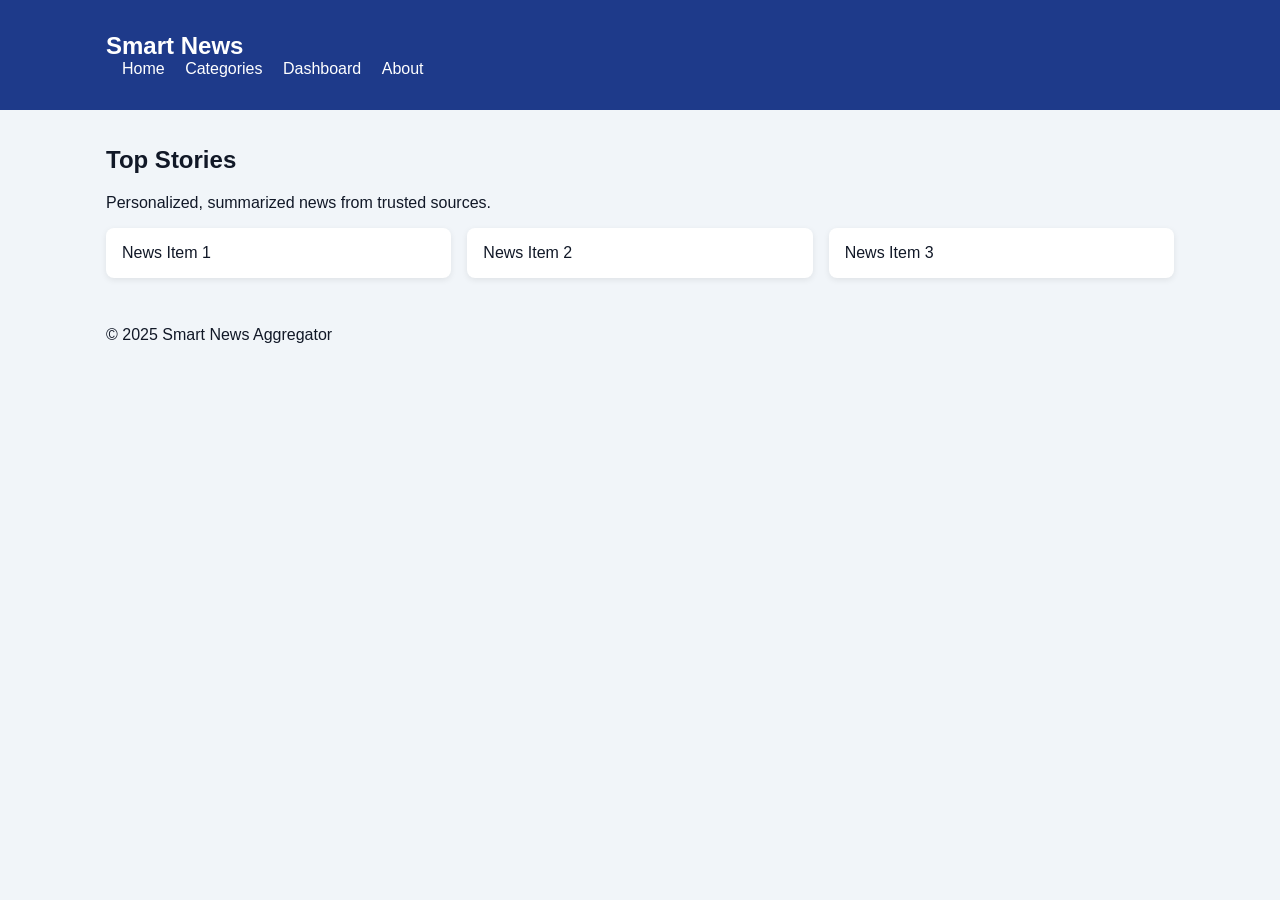
==== frontend/index.html @ d4052690 "Initial project setup with folder structure" ====
<!DOCTYPE html>
<html lang="en">
<head>
  <meta charset="UTF-8" />
  <meta name="viewport" content="width=device-width, initial-scale=1.0" />
  <title>Smart News Aggregator</title>
  <link rel="stylesheet" href="css/style.css" />
</head>
<body>
  <header class="site-header">
    <div class="container">
      <h1 class="logo">Smart News</h1>
      <nav class="main-nav">
        <a href="index.html">Home</a>
        <a href="categories.html">Categories</a>
        <a href="dashboard.html">Dashboard</a>
        <a href="about.html">About</a>
      </nav>
    </div>
  </header>

  <main class="container">
    <section class="hero">
      <h2>Top Stories</h2>
      <p>Personalized, summarized news from trusted sources.</p>
    </section>

    <section class="news-list">
      <div class="news-card">News Item 1</div>
      <div class="news-card">News Item 2</div>
      <div class="news-card">News Item 3</div>
    </section>
  </main>

  <footer class="site-footer">
    <div class="container">
      <p>© 2025 Smart News Aggregator</p>
    </div>
  </footer>

  <script src="js/script.js"></script>
</body>
</html>
---- frontend/css/style.css ----
:root {
  --primary: #1e3a8a;
  --background: #f1f5f9;
  --text: #111827;
  --accent: #ffb703;
  --card: #ffffff;
}

* {
  box-sizing: border-box;
}

body {
  font-family: "Open Sans", Arial, sans-serif;
  margin: 0;
  background: var(--background);
  color: var(--text);
}

.container {
  max-width: 1100px;
  margin: 0 auto;
  padding: 1rem;
}

.site-header {
  background: var(--primary);
  color: white;
  padding: 1rem 0;
}

.logo {
  margin: 0;
  display: inline-block;
  font-weight: bold;
  font-size: 1.5rem;
}

.main-nav a {
  color: white;
  margin-left: 1rem;
  text-decoration: none;
}

.news-list {
  display: flex;
  gap: 1rem;
  flex-wrap: wrap;
}

.news-card {
  background: var(--card);
  padding: 1rem;
  border-radius: 8px;
  flex: 1;
  box-shadow: 0 2px 6px rgba(0, 0, 0, 0.08);
  min-width: 250px;
}
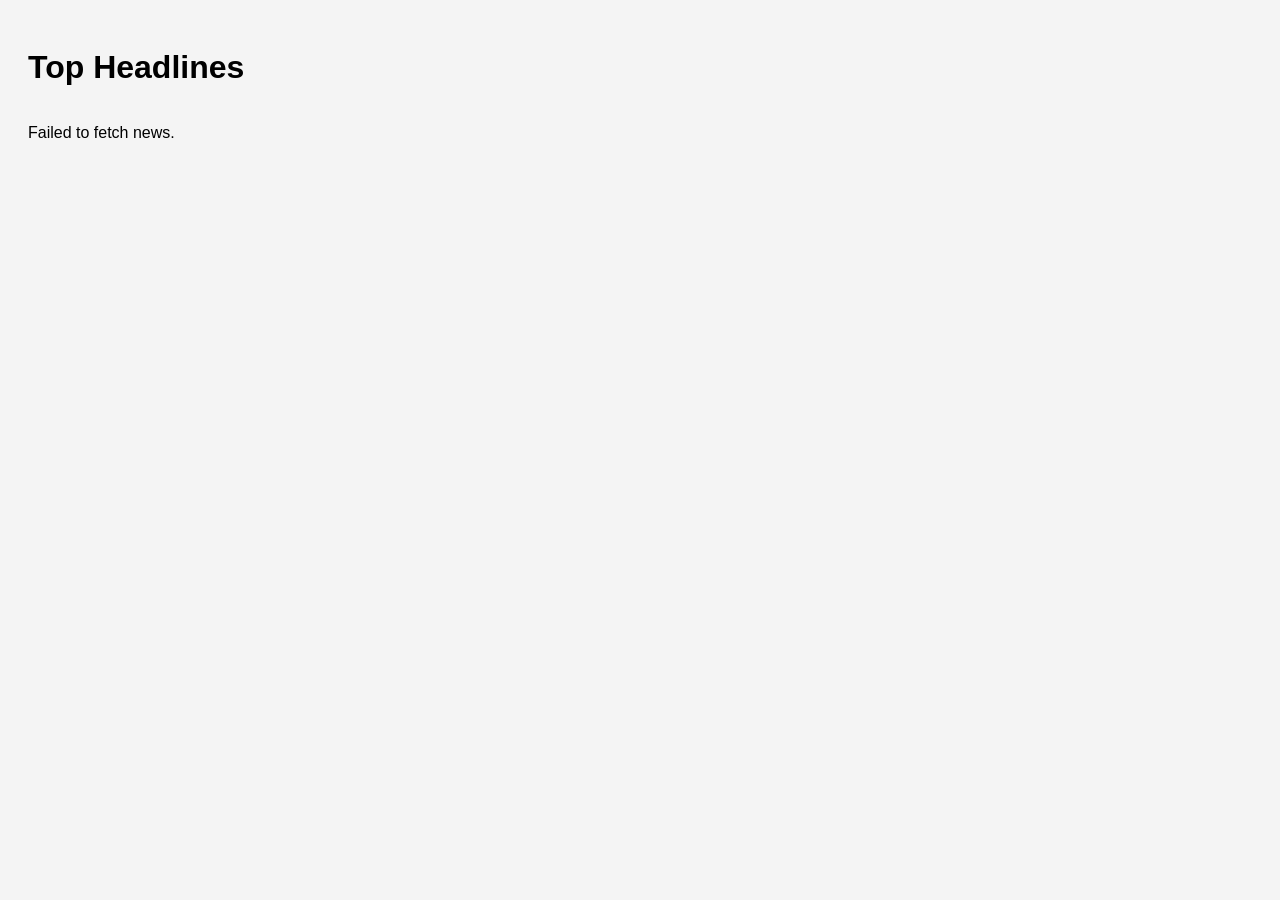
==== commit 012db865: "Updated backend and frontend code with news display" ====
--- a/frontend/index.html
+++ b/frontend/index.html
@@ -1,43 +1,61 @@
 <!DOCTYPE html>
 <html lang="en">
 <head>
-  <meta charset="UTF-8" />
-  <meta name="viewport" content="width=device-width, initial-scale=1.0" />
-  <title>Smart News Aggregator</title>
-  <link rel="stylesheet" href="css/style.css" />
+  <meta charset="UTF-8">
+  <title>News Aggregator</title>
+  <style>
+    body { font-family: Arial, sans-serif; padding: 20px; background: #f4f4f4; }
+    .news-container { display: grid; grid-template-columns: repeat(auto-fit, minmax(300px, 1fr)); gap: 20px; }
+    .news-card { background: white; border-radius: 8px; overflow: hidden; box-shadow: 0 2px 6px rgba(0,0,0,0.1); }
+    .news-card img { width: 100%; height: 180px; object-fit: cover; }
+    .news-card .content { padding: 15px; }
+    .news-card h2 { font-size: 18px; margin-bottom: 10px; }
+    .news-card p { font-size: 14px; margin-bottom: 10px; }
+    .news-card a { color: blue; text-decoration: none; }
+    .news-card a:hover { text-decoration: underline; }
+  </style>
 </head>
 <body>
-  <header class="site-header">
-    <div class="container">
-      <h1 class="logo">Smart News</h1>
-      <nav class="main-nav">
-        <a href="index.html">Home</a>
-        <a href="categories.html">Categories</a>
-        <a href="dashboard.html">Dashboard</a>
-        <a href="about.html">About</a>
-      </nav>
-    </div>
-  </header>
+  <h1>Top Headlines</h1>
+  <div id="news" class="news-container"></div>
 
-  <main class="container">
-    <section class="hero">
-      <h2>Top Stories</h2>
-      <p>Personalized, summarized news from trusted sources.</p>
-    </section>
+  <script>
+    async function fetchNews() {
+      const container = document.getElementById("news");
+      container.innerHTML = "<p>Loading news...</p>";
+      try {
+        const res = await fetch("http://localhost:5000/api/news");
+        const data = await res.json();
+        container.innerHTML = "";
 
-    <section class="news-list">
-      <div class="news-card">News Item 1</div>
-      <div class="news-card">News Item 2</div>
-      <div class="news-card">News Item 3</div>
-    </section>
-  </main>
+        data.articles.forEach(article => {
+          const card = document.createElement("div");
+          card.className = "news-card";
 
-  <footer class="site-footer">
-    <div class="container">
-      <p>© 2025 Smart News Aggregator</p>
-    </div>
-  </footer>
+          const img = article.urlToImage
+            ? `<img src="${article.urlToImage}" alt="${article.title}">`
+            : "";
 
-  <script src="js/script.js"></script>
+          const desc = article.description ? `<p>${article.description}</p>` : "";
+
+          card.innerHTML = `
+            ${img}
+            <div class="content">
+              <h2>${article.title}</h2>
+              ${desc}
+              <a href="${article.url}" target="_blank">Read more</a>
+            </div>
+          `;
+
+          container.appendChild(card);
+        });
+      } catch (err) {
+        console.error(err);
+        container.innerHTML = "<p>Failed to fetch news.</p>";
+      }
+    }
+
+    fetchNews();
+  </script>
 </body>
 </html>
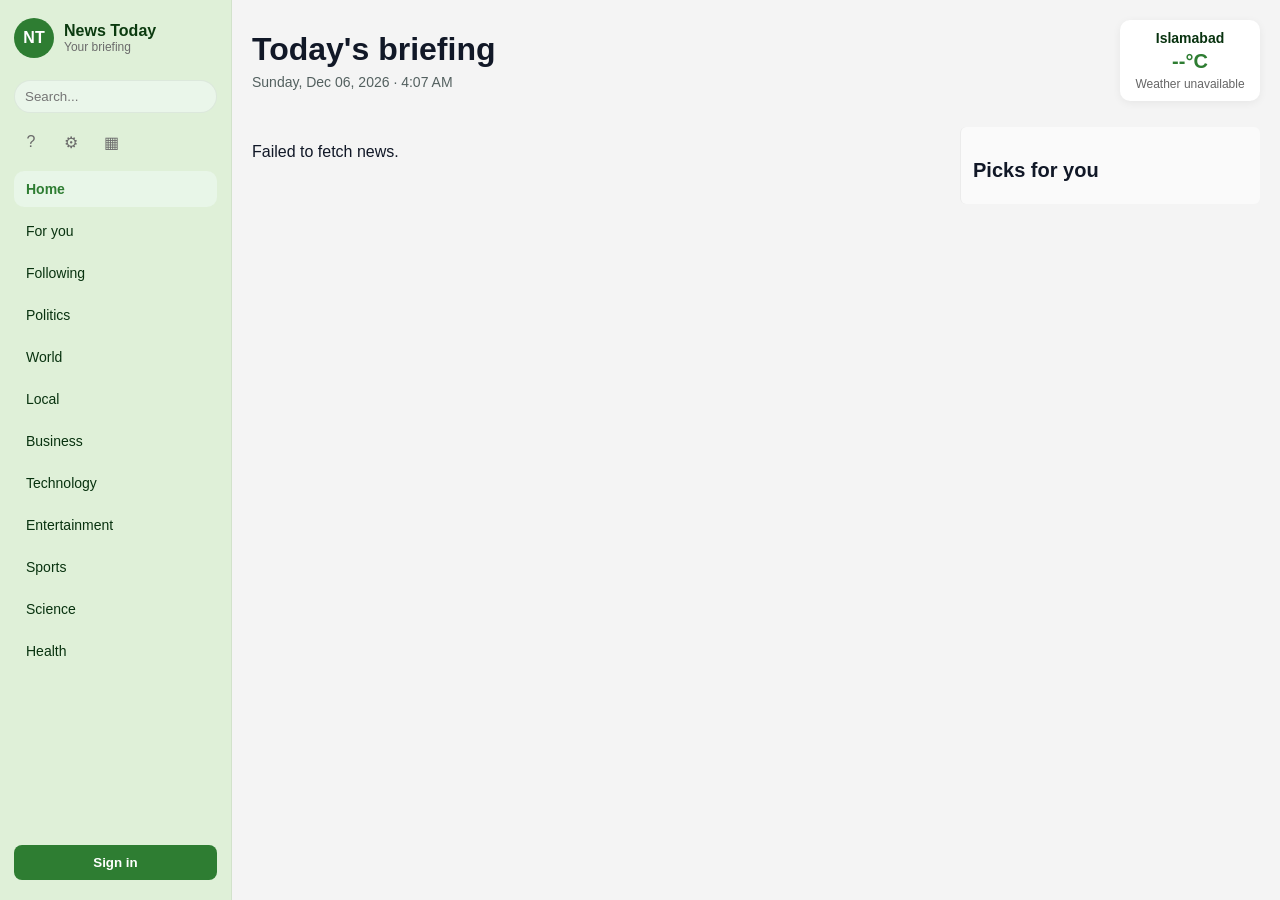
==== commit 2c2ccee9: "Zainab Updates" ====
--- a/frontend/index.html
+++ b/frontend/index.html
@@ -3,10 +3,28 @@
 <head>
   <meta charset="UTF-8">
   <title>News Aggregator</title>
+  <link rel="stylesheet" href="css/style.css">
+ 
   <style>
-    body { font-family: Arial, sans-serif; padding: 20px; background: #f4f4f4; }
-    .news-container { display: grid; grid-template-columns: repeat(auto-fit, minmax(300px, 1fr)); gap: 20px; }
-    .news-card { background: white; border-radius: 8px; overflow: hidden; box-shadow: 0 2px 6px rgba(0,0,0,0.1); }
+    body {
+      font-family: Arial, sans-serif;
+      background: #f4f4f4;
+      margin: 0;
+    }
+
+    .news-container {
+      display: grid;
+      grid-template-columns: repeat(auto-fit, minmax(300px, 1fr));
+      gap: 20px;
+    }
+
+    .news-card { 
+      background: white; 
+      border-radius: 8px; 
+      overflow: hidden; 
+      box-shadow: 0 2px 6px rgba(0,0,0,0.1); 
+    }
+
     .news-card img { width: 100%; height: 180px; object-fit: cover; }
     .news-card .content { padding: 15px; }
     .news-card h2 { font-size: 18px; margin-bottom: 10px; }
@@ -16,46 +34,194 @@
   </style>
 </head>
 <body>
-  <h1>Top Headlines</h1>
+
+<div id="layout">
+
+  <aside id="leftSidebar" class="left-sidebar">
+    <div class="sidebar-top">
+      <div class="brand">
+        <div class="brand-icon">NT</div>
+        <div class="brand-title">
+          <div class="app-name">News Today</div>
+          <div class="app-sub">Your briefing</div>
+        </div>
+      </div>
+
+      <div class="sidebar-search">
+        <input id="sidebarSearch" type="search" placeholder="Search..." />
+      </div>
+
+      <div class="sidebar-icons">
+        <button class="icon-btn">?</button>
+        <button class="icon-btn">⚙</button>
+        <button class="icon-btn">▦</button>
+      </div>
+    </div>
+
+    <nav class="sidebar-nav">
+      <ul>
+        <li><button class="nav-item active">Home</button></li>
+        <li><button class="nav-item">For you</button></li>
+        <li><button class="nav-item">Following</button></li>
+        <li><button class="nav-item">Politics</button></li>
+        <li><button class="nav-item">World</button></li>
+        <li><button class="nav-item">Local</button></li>
+        <li><button class="nav-item">Business</button></li>
+        <li><button class="nav-item">Technology</button></li>
+        <li><button class="nav-item">Entertainment</button></li>
+        <li><button class="nav-item">Sports</button></li>
+        <li><button class="nav-item">Science</button></li>
+        <li><button class="nav-item">Health</button></li>
+      </ul>
+    </nav>
+
+    <div class="sidebar-bottom">
+      <button id="signinBtn" class="signin-btn">Sign in</button>
+    </div>
+  </aside>
+
+  <div class="page-with-sidebar">
+
+<!-- header row: title | datetime | city+temp -->
+<div id="headline-row">
+  <div id="headline-left">
+    <h1>Today's briefing</h1>
+    <div id="current-datetime" aria-live="polite"></div>
+  </div>
+
+  <div id="headline-right">
+    <div id="city-weather" role="status" aria-live="polite">
+      <div class="city-name">Islamabad</div>
+      <div class="city-temp">--°C</div>
+      <div class="weather-note">Loading…</div>
+    </div>
+  </div>
+</div>
+
+
+<div class="content-layout">
   <div id="news" class="news-container"></div>
 
-  <script>
-    async function fetchNews() {
+  <div id="picks-section">
+    <h3>Picks for you</h3>
+    <div id="picks"></div>
+  </div>
+</div>
+
+
+
+<!-- </div> -->
+
+
+
+    <!-- <script>
+      async function fetchNews() {
       const container = document.getElementById("news");
       container.innerHTML = "<p>Loading news...</p>";
+
       try {
         const res = await fetch("http://localhost:5000/api/news");
         const data = await res.json();
         container.innerHTML = "";
 
-        data.articles.forEach(article => {
+        // --- Score-based ranking ---
+        function scoreArticle(article) {
+          let score = 0;
+          if (article.urlToImage) score += 10;
+          if (article.title?.length > 40) score += 5;
+          const majorSources = ["BBC", "CNN", "Reuters", "The Guardian", "Al Jazeera"];
+          if (majorSources.some(src => article.source?.name?.includes(src))) score += 15;
+          return score;
+        }
+
+        // Sort by score
+        const sortedArticles = data.articles.sort((a, b) => scoreArticle(b) - scoreArticle(a));
+
+        // Hero = first one
+        const heroArticle = sortedArticles[0];
+        const otherArticles = sortedArticles.slice(1);
+
+        // --- Create Hero Card ---
+        const heroCard = document.createElement("div");
+        heroCard.className = "news-card hero";
+
+        heroCard.innerHTML = `
+          <img src="${heroArticle.urlToImage || ''}">
+          <div class="content">
+            <div class="meta">
+              <span class="source">${heroArticle.source?.name || "Unknown"}</span>
+              <span class="time">${new Date(heroArticle.publishedAt).toLocaleTimeString([], {hour: '2-digit', minute:'2-digit'})}</span>
+            </div>
+            <h1>${heroArticle.title}</h1>
+            <p>${heroArticle.description || ''}</p>
+            <a class="read-btn" href="${heroArticle.url}" target="_blank">Read more</a>
+          </div>
+        `;
+
+        container.appendChild(heroCard);
+
+        // --- Other Smaller Cards ---
+        otherArticles.forEach(article => {
           const card = document.createElement("div");
           card.className = "news-card";
 
-          const img = article.urlToImage
-            ? `<img src="${article.urlToImage}" alt="${article.title}">`
-            : "";
-
-          const desc = article.description ? `<p>${article.description}</p>` : "";
-
           card.innerHTML = `
-            ${img}
+            ${article.urlToImage ? `<img src="${article.urlToImage}">` : ""}
             <div class="content">
+              <div class="meta">
+                <span class="source">${article.source?.name || "Unknown"}</span>
+                <span class="time">${new Date(article.publishedAt).toLocaleTimeString([], {hour: '2-digit', minute:'2-digit'})}</span>
+              </div>
               <h2>${article.title}</h2>
-              ${desc}
-              <a href="${article.url}" target="_blank">Read more</a>
+              <p>${article.description || ''}</p>
+              <a class="read-btn" href="${article.url}" target="_blank">Read more</a>
             </div>
           `;
-
           container.appendChild(card);
         });
+
       } catch (err) {
         console.error(err);
         container.innerHTML = "<p>Failed to fetch news.</p>";
       }
-    }
-
-    fetchNews();
-  </script>
+      // --- Generate Picks for You ---
+      function generatePicks(articles) {
+        const picksContainer = document.getElementById("picks");
+        picksContainer.innerHTML = "";
+
+        // Randomly shuffle and pick 3 articles
+        const picks = articles
+          .sort(() => 0.5 - Math.random())
+          .slice(0, 3);
+
+        picks.forEach(article => {
+          const pickDiv = document.createElement("div");
+          pickDiv.className = "pick-card";
+
+          const img = article.urlToImage ? `<img src="${article.urlToImage}">` : "";
+
+          pickDiv.innerHTML = `
+            ${img}
+            <h4>${article.title}</h4>
+          `;
+
+          pickDiv.onclick = () => window.open(article.url, "_blank");
+          picksContainer.appendChild(pickDiv);
+        });
+      }
+
+      // Call after rendering main news:
+      generatePicks(data.articles);
+
+    }
+
+
+      fetchNews();
+    </script> -->
+
+  </div> 
+</div>
+ <script src="js/script.js"></script>
+
 </body>
 </html>
--- a/frontend/css/style.css
+++ b/frontend/css/style.css
@@ -0,0 +1,508 @@
+/* ----------------------------------
+   COLOR VARIABLES
+---------------------------------- */
+:root {
+  --primary: #1e3a8a;
+  --background: #f1f5f9;
+  --text: #111827;
+  --accent: #ffb703;
+  --card: #ffffff;
+
+  --mint-bg: #DFF0D8;
+  --mint-soft: #EAF6EA;
+  --accent-green: #2E7D32;
+  --muted: #6b6b6b;
+}
+
+/* RESET + GLOBAL */
+* {
+  box-sizing: border-box;
+}
+
+html, body {
+  height: 100%;
+  margin: 0;
+  font-family: "Open Sans", Arial, sans-serif;
+  background: var(--background);
+  color: var(--text);
+}
+
+/* ----------------------------------
+   MAIN LAYOUT WRAPPER
+---------------------------------- */
+#layout {
+  display: flex;
+  min-height: 100vh;
+}
+
+/* ----------------------------------
+   SIDEBAR (LEFT)
+---------------------------------- */
+.left-sidebar {
+  position: fixed;
+  top: 0;
+  left: 0;
+  width: 232px;
+  height: 100vh;
+
+  background: var(--mint-bg);
+  border-right: 1px solid rgba(0,0,0,0.06);
+
+  padding: 18px 14px;
+  overflow-y: auto;
+  z-index: 100;
+}
+
+/* ---------- page-with-sidebar: keep as a vertical stack (header above content) ---------- */
+#layout .page-with-sidebar {
+  margin-left: 232px;   /* same width as left sidebar */
+  flex: 1;
+  padding: 20px;
+  display: flex;
+  flex-direction: column;   /* header on top, content-layout below */
+  gap: 20px;
+}
+/* ----------------------------------
+     SIDEBAR SECTIONS
+---------------------------------- */
+.sidebar-top .brand {
+  display:flex;
+  gap:10px;
+  align-items:center;
+  margin-bottom: 12px;
+}
+
+.brand-icon {
+  width:40px; height:40px;
+  border-radius:50%;
+  background: var(--accent-green);
+  color: white;
+  display:flex;
+  align-items:center;
+  justify-content:center;
+  font-weight:700;
+}
+
+.brand-title .app-name { font-weight:600; color:#0b3a0f; }
+.brand-title .app-sub  { font-size:12px; color:var(--muted); }
+
+.sidebar-search input[type="search"] {
+  width:100%;
+  padding: 8px 10px;
+  border-radius: 999px;
+  border: 1px solid rgba(0,0,0,0.06);
+  background: var(--mint-soft);
+  margin: 10px 0 12px;
+}
+
+/* Sidebar icons */
+.sidebar-icons {
+  display:flex;
+  gap:6px;
+  align-items:center;
+  margin-bottom:12px;
+}
+.icon-btn {
+  width:34px; height:34px;
+  border-radius:8px;
+  border:none;
+  background:transparent;
+  font-size:16px;
+  color:var(--muted);
+  cursor:pointer;
+}
+
+/* Nav list */
+.sidebar-nav ul { 
+  list-style:none; 
+  padding:0; 
+  margin:6px 0 80px; 
+}
+.sidebar-nav li { margin:6px 0; }
+
+.nav-item {
+  width:100%;
+  text-align:left;
+  padding:10px 12px;
+  border-radius:10px;
+  background: transparent;
+  border: none;
+  font-size: 14px;
+  cursor:pointer;
+  color: #08320f;
+}
+.nav-item:hover { background: rgba(0,0,0,0.03); }
+.nav-item.active { 
+  background: #e8f6e8; 
+  color: var(--accent-green); 
+  font-weight:600; 
+}
+
+/* Bottom Sign-in button */
+.sidebar-bottom {
+  position: absolute;
+  bottom: 20px;
+  left: 14px;
+  right:14px;
+}
+.signin-btn {
+  width:100%;
+  padding:10px;
+  border-radius:8px;
+  border:none;
+  background: var(--accent-green);
+  color: #fff;
+  font-weight:600;
+  cursor:pointer;
+}
+
+/* Sidebar scrollbar */
+.left-sidebar::-webkit-scrollbar { width:8px; }
+.left-sidebar::-webkit-scrollbar-thumb { 
+  background: rgba(0,0,0,0.12); 
+  border-radius:6px; 
+}
+/* First big main news card */
+.main-news-card {
+  grid-column: 1 / -1;
+  height: 350px;
+}
+
+.main-news-card img {
+  height: 100%;
+  object-fit: cover;
+}
+/* ----------------------------------
+   NEWS GRID
+---------------------------------- */
+.news-container {
+  display: grid;
+  grid-template-columns: repeat(3, 1fr);
+  gap: 18px;
+  width: 100%;
+  box-sizing: border-box;
+}
+
+/* Responsive: collapse columns to 2 then 1 on small screens */
+@media (max-width: 1000px) {
+  .news-container {
+    grid-template-columns: repeat(2, 1fr);
+  }
+}
+@media (max-width: 640px) {
+  .news-container {
+    grid-template-columns: 1fr;
+  }
+  #picks-section {
+    display: none; /* hide or collapse picks on very small screens */
+  }
+}
+/* Smaller cards */
+.news-card {
+  height: auto;
+}
+/* Hover effect */
+.news-card:hover {
+  transform: translateY(-4px);
+  box-shadow: 0 6px 16px rgba(0,0,0,0.12);
+}
+
+/* Card image */
+.news-card img {
+  width: 100%;
+  height: 200px;
+  object-fit: cover;
+  border-bottom: 1px solid #eee;
+}
+
+/* Placeholder when no image */
+.placeholder-img {
+  width: 100%;
+  height: 200px;
+  background: #d5e6d3;
+  color: #2e7d32;
+  display: flex;
+  align-items: center;
+  justify-content: center;
+  font-weight: 600;
+}
+
+/* Card text */
+.news-card .content {
+  padding: 14px 16px;
+}
+
+.news-card .news-title {
+  font-size: 16px;
+  font-weight: 700;
+  margin-bottom: 8px;
+  color: #08320f;
+}
+
+.news-card p {
+  font-size: 14px;
+  color: #444;
+  margin-bottom: 10px;
+}
+
+/* Read more link */
+.news-card .read-more {
+  color: #2e7d32;
+  font-weight: 600;
+  text-decoration: none;
+  font-size: 14px;
+}
+
+.news-card .read-more:hover {
+  text-decoration: underline;
+}
+
+/* === FEATURED MAIN CARD === */
+.news-card.featured {
+  grid-column: span 2;
+  height: 350px;
+  display: flex;
+  flex-direction: column;
+}
+
+.news-card.featured img {
+  height: 250px;
+}
+
+.news-card.featured .news-title {
+  font-size: 20px;
+}
+
+.news-card.featured p {
+  font-size: 15px;
+}
+.meta {
+  display: flex;
+  justify-content: space-between;
+  font-size: 12px;
+  color: #555;
+  margin-bottom: 5px;
+}
+
+.source {
+  background: #e8f6e8;
+  padding: 2px 6px;
+  border-radius: 5px;
+  font-weight: 600;
+  color: #2e7d32;
+}
+
+.time {
+  color: #666;
+  font-size: 11px;
+}
+
+.read-btn {
+  display: inline-block;
+  margin-top: 8px;
+  font-size: 14px;
+  padding: 6px 10px;
+  border-radius: 6px;
+  background: #2e7d32;
+  color: #fff;
+  text-decoration: none;
+  font-weight: 600;
+}
+
+.read-btn:hover {
+  background: #256628;
+}
+
+.news-card.hero,
+.news-card.main-news-card {
+  /* allow content height to expand naturally */
+  grid-column: 1 / -1;
+  display: flex;
+  flex-direction: column;
+  gap: 0;
+  height: auto;             /* important: remove fixed total height */
+  overflow: visible;        /* allow content to be visible */
+  border: 2px solid #2e7d32;
+}
+
+/* Make the image a fixed-height media area at the top */
+.news-card.hero img,
+.news-card.main-news-card img {
+  width: 100%;
+  height: 260px;            /* fixed hero image height (adjustable) */
+  object-fit: cover;
+  flex: 0 0 260px;          /* reserve that space, do NOT stretch */
+  display: block;
+}
+
+/* Small cards: keep auto height; images set to fixed height for consistent grid */
+.news-card:not(.hero):not(.main-news-card) img {
+  height: 180px;
+  object-fit: cover;
+}
+
+/* Content area under the image */
+.news-card.hero .content,
+.news-card.main-news-card .content {
+  padding: 16px;
+  background: var(--card);  /* ensures text sits on card background */
+  color: var(--text);
+  flex: 1 1 auto;
+}
+
+/* Hero title should be prominent */
+.news-card.hero h1,
+.news-card.main-news-card h1 {
+  margin: 6px 0 10px;
+  font-size: 24px;
+  line-height: 1.15;
+  color: #08320f;
+}
+
+/* keep meta visible and not overlaid */
+.news-card.hero .meta,
+.news-card.main-news-card .meta {
+  display: flex;
+  justify-content: space-between;
+  gap: 8px;
+  margin-bottom: 8px;
+  font-size: 12px;
+  color: #555;
+}
+
+/* Picks column fixed width and sticky */
+#picks-section {
+  width: 300px;
+  position: sticky;
+  top: 20px;
+  height: fit-content;
+  background: #fafafa;
+  padding: 12px;
+  border-left: 1px solid rgba(0,0,0,0.06);
+  box-sizing: border-box;
+  border-radius: 6px;
+}
+
+#picks-section h3 {
+  margin-bottom: 10px;
+  font-size: 20px;
+  font-weight: bold;
+}
+
+.pick-card {
+  background: white;
+  padding: 12px;
+  margin-bottom: 15px;
+  box-shadow: 0 2px 5px rgba(0,0,0,0.1);
+  border-radius: 6px;
+}
+
+.pick-card:hover {
+  transform: scale(1.03);
+}
+
+.pick-card img {
+  width: 70px;
+  height: 60px;
+  border-radius: 5px;
+  object-fit: cover;
+}
+
+.pick-card h4 {
+  font-size: 14px;
+  margin: 0;
+  line-height: 1.2;
+}
+
+.page-with-sidebar {
+  display: flex;
+  gap: 25px;
+  width: 100%;
+}
+#news {
+  flex: 1;
+}
+/* ---------- layout that holds the news grid (left) + picks (right) ---------- */
+.content-layout {
+  display: flex;            /* NEWS (flex:1) on left, PICKS fixed width on right */
+  gap: 20px;
+  align-items: flex-start;
+  width: 100%;
+}
+
+/* HEADLINE ROW: title + datetime on left, city+temp on right */
+#headline-row {
+  display: flex;
+  justify-content: space-between;
+  align-items: center;
+  gap: 18px;
+  width: 100%;
+  box-sizing: border-box;
+  padding-bottom: 6px;
+}
+
+/* left: Title + datetime stacked */
+#headline-left {
+  display: flex;
+  flex-direction: column;
+  gap: 6px;
+}
+
+/* datetime styling */
+#current-datetime {
+  font-size: 14px;
+  color: #53605f;
+  font-weight: 500;
+}
+
+/* right: weather card */
+#headline-right {
+  display: flex;
+  align-items: center;
+}
+
+/* city/weather mini-card */
+#city-weather {
+  display: flex;
+  flex-direction: column;
+  gap: 4px;
+  background: #ffffff;
+  padding: 10px 12px;
+  border-radius: 10px;
+  box-shadow: 0 2px 8px rgba(7,9,22,0.06);
+  min-width: 140px;
+  text-align: center;
+  font-weight: 600;
+}
+
+#city-weather .city-name {
+  font-size: 14px;
+  color: #08320f;
+}
+
+#city-weather .city-temp {
+  font-size: 20px;
+  color: var(--accent-green);
+  font-weight: 700;
+}
+
+/* small note line e.g., "Now • Clear" or "Using fallback" */
+#city-weather .weather-note {
+  font-size: 12px;
+  color: #666;
+  font-weight: 500;
+}
+
+/* make sure the headline row doesn't push the news too far */
+#layout .page-with-sidebar h1 { margin: 0; }
+
+/* Responsive: collapse weather to the right under small screens */
+@media (max-width: 900px) {
+  #headline-row {
+    flex-direction: column;
+    align-items: flex-start;
+    gap: 10px;
+  }
+  #headline-right { width: 100%; display:flex; justify-content:flex-start; }
+}
+
